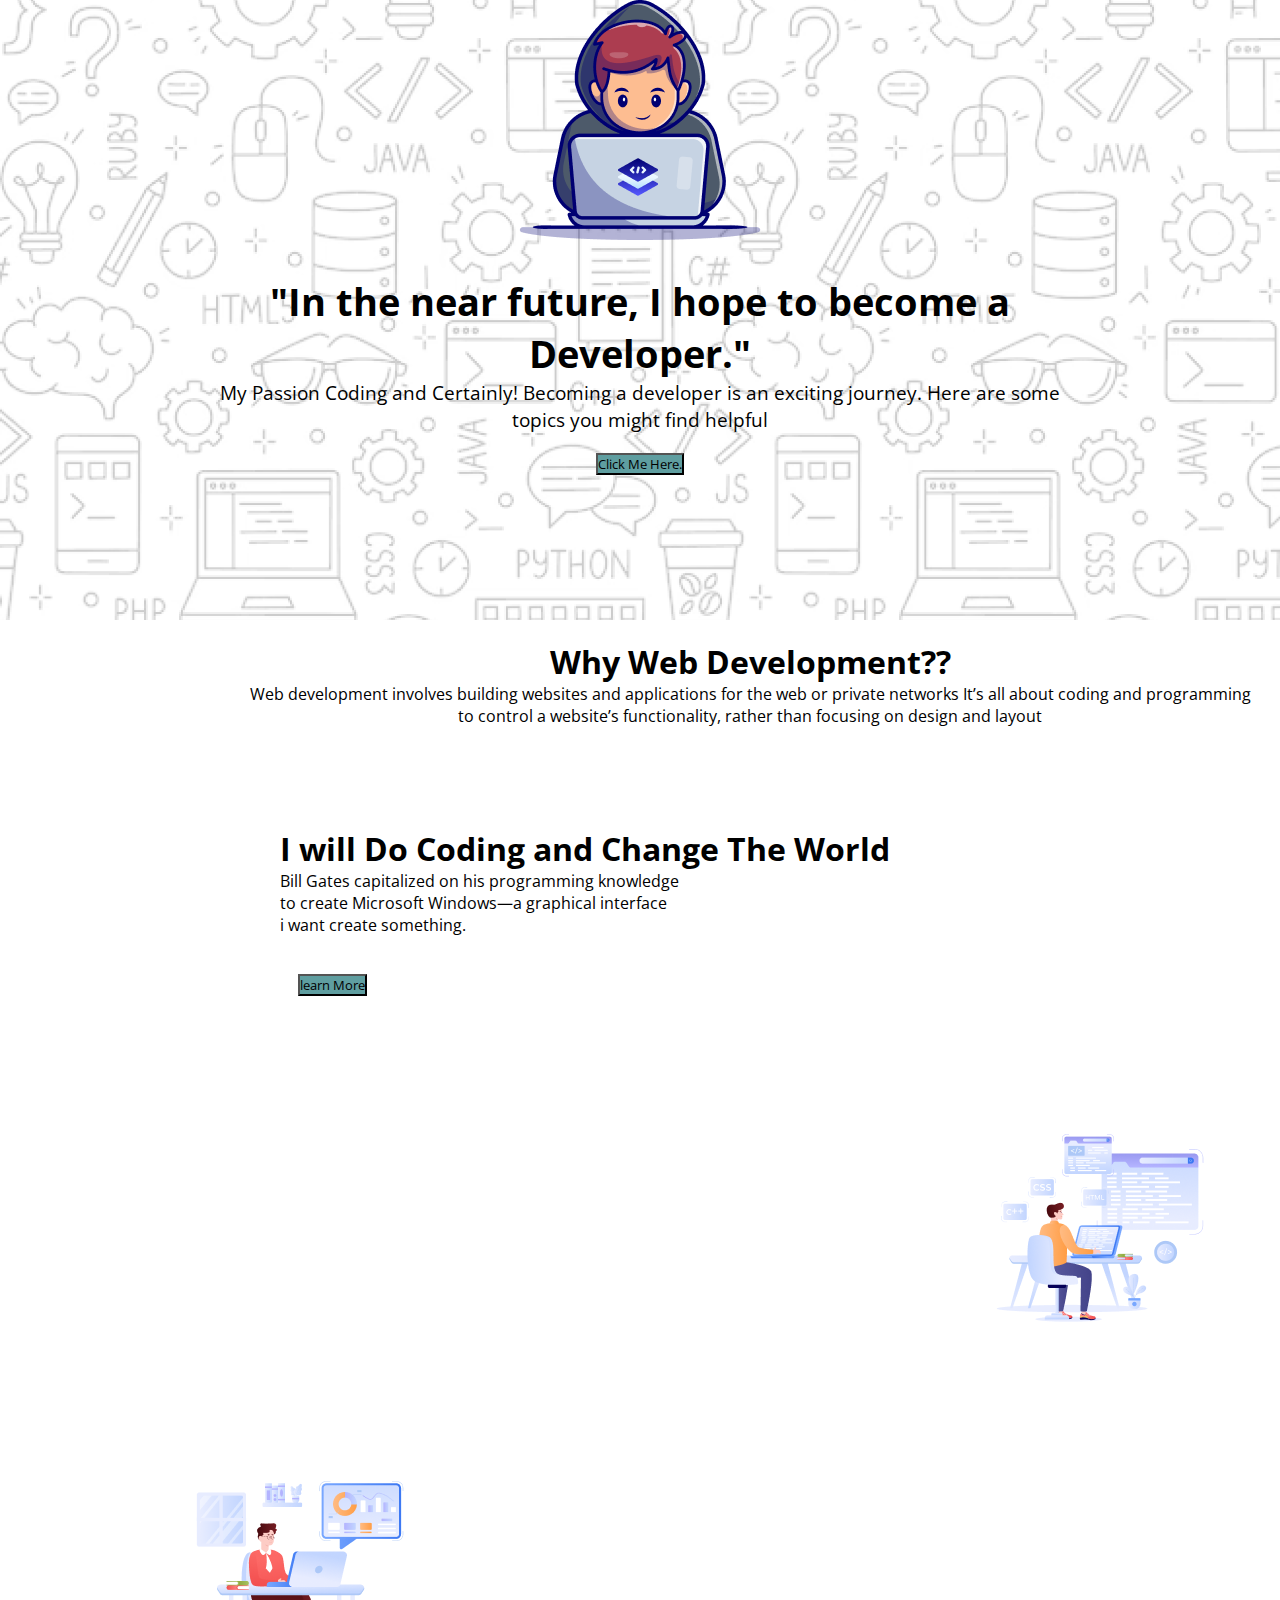
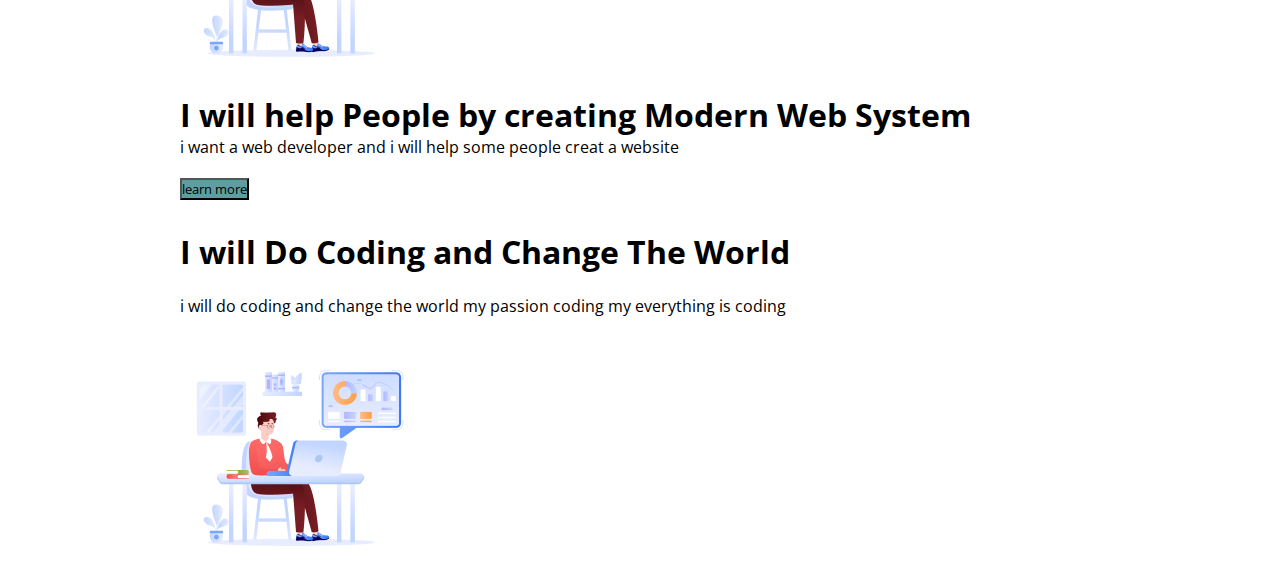
==== index.html @ 132b9c55 "main-part complit" ====
<!DOCTYPE html>
<html lang="en">
<head>
    <meta charset="UTF-8">
    <meta name="viewport" content="width=device-width, initial-scale=1.0">
    <title>PRO-HER0-ASSIGN-1</title>
    <link rel="stylesheet" href="./styles/style.css">
</head>
<body>
   <header>
    <div class="header-section">
        <div>
            <img class="banner-image" src="assets/Group.png" alt="Group-pic">

        </div>
        <div class="text-section" >
            <h1>"In the near future, I hope to become a <br>Developer."</h1>
            <p>My Passion Coding and Certainly! Becoming a developer is an exciting journey. Here are some <br> topics you might find helpful</p>
            <button>Click Me Here.</button>
        </div>

   </header>
   <main class="main-section" >
<div class="main-text">
<h1>Why Web Development??</h1>
<p>Web development involves building websites and applications for the web or private networks It’s all about coding and programming <br>to control a website’s functionality, rather than focusing on design and layout</p>
</div>
<div class="text-image" >
    <h1>I will Do Coding and Change The World</h1>
    <p>Bill Gates capitalized on his programming knowledge <br> 
        to create Microsoft Windows—a graphical interface <br>
        i want create something.</p> 
        <div class="btn">
            <button>learn More</button>
        </div>

          <div class="image-style" > 
            <img src="assets/Group 4.png" alt="group4">
        </div>
    

</div>

<div>
    <img src="assets/Group 3.png" alt="group3">
</div>
<div>
    <h1> I will help People by creating Modern Web System</h1>
<p>i want a web developer and i will help some people creat a website</p>
<button>learn more</button>
</div>
<div class="h1-p" >
    <h1>I will Do Coding and Change The World</h1>
    <br>
    <p>i will do coding and change the world my passion coding my everything is coding</p>
</div>
<div>
    <img src="assets/Group 3.png" alt="png">
</div>


   </main>
   <footer></footer>
</body>
</html>
---- styles/style.css ----
@import url('https://fonts.googleapis.com/css2?family=Open+Sans:ital,wght@0,300..800;1,300..800&display=swap');
*{
    box-sizing: border-box;
    margin: 0;
    padding: 0;
font-family: "Open Sans", sans-serif;
}
.header-section{
  max-Width: 1540px;
Height: 620px;
background-image: url(/assets/Hero-bg.png);
}
.banner-image{
    display: block;
    margin-right: auto;
    margin-left: auto;
}
.text-section{
    text-align: center;
    margin-top: 35px;
font-size: larger;
}
button{
    background-color: cadetblue;
    margin-top: 20px;
    
}
.main-section{
    width: 1140px;
    height: 1395px;
    top: 857px;
    left: 148px;
    background-color: rgb(255, 255, 255);
    margin-top: 20px;
    margin-left: 180px;
}
.main-text{
    text-align: center;
}
.btn{
    margin: 8px;
    padding: 10px;
}
.text-image{
    margin: 50px;
    padding: 50px;

}
.image-style{
display: flex;
justify-content:flex-end;
padding-top: 10%;
height: auto;
width: auto;
    
}
.h1-p{
    margin-top: 30px;
    padding-bottom: 20px;
}
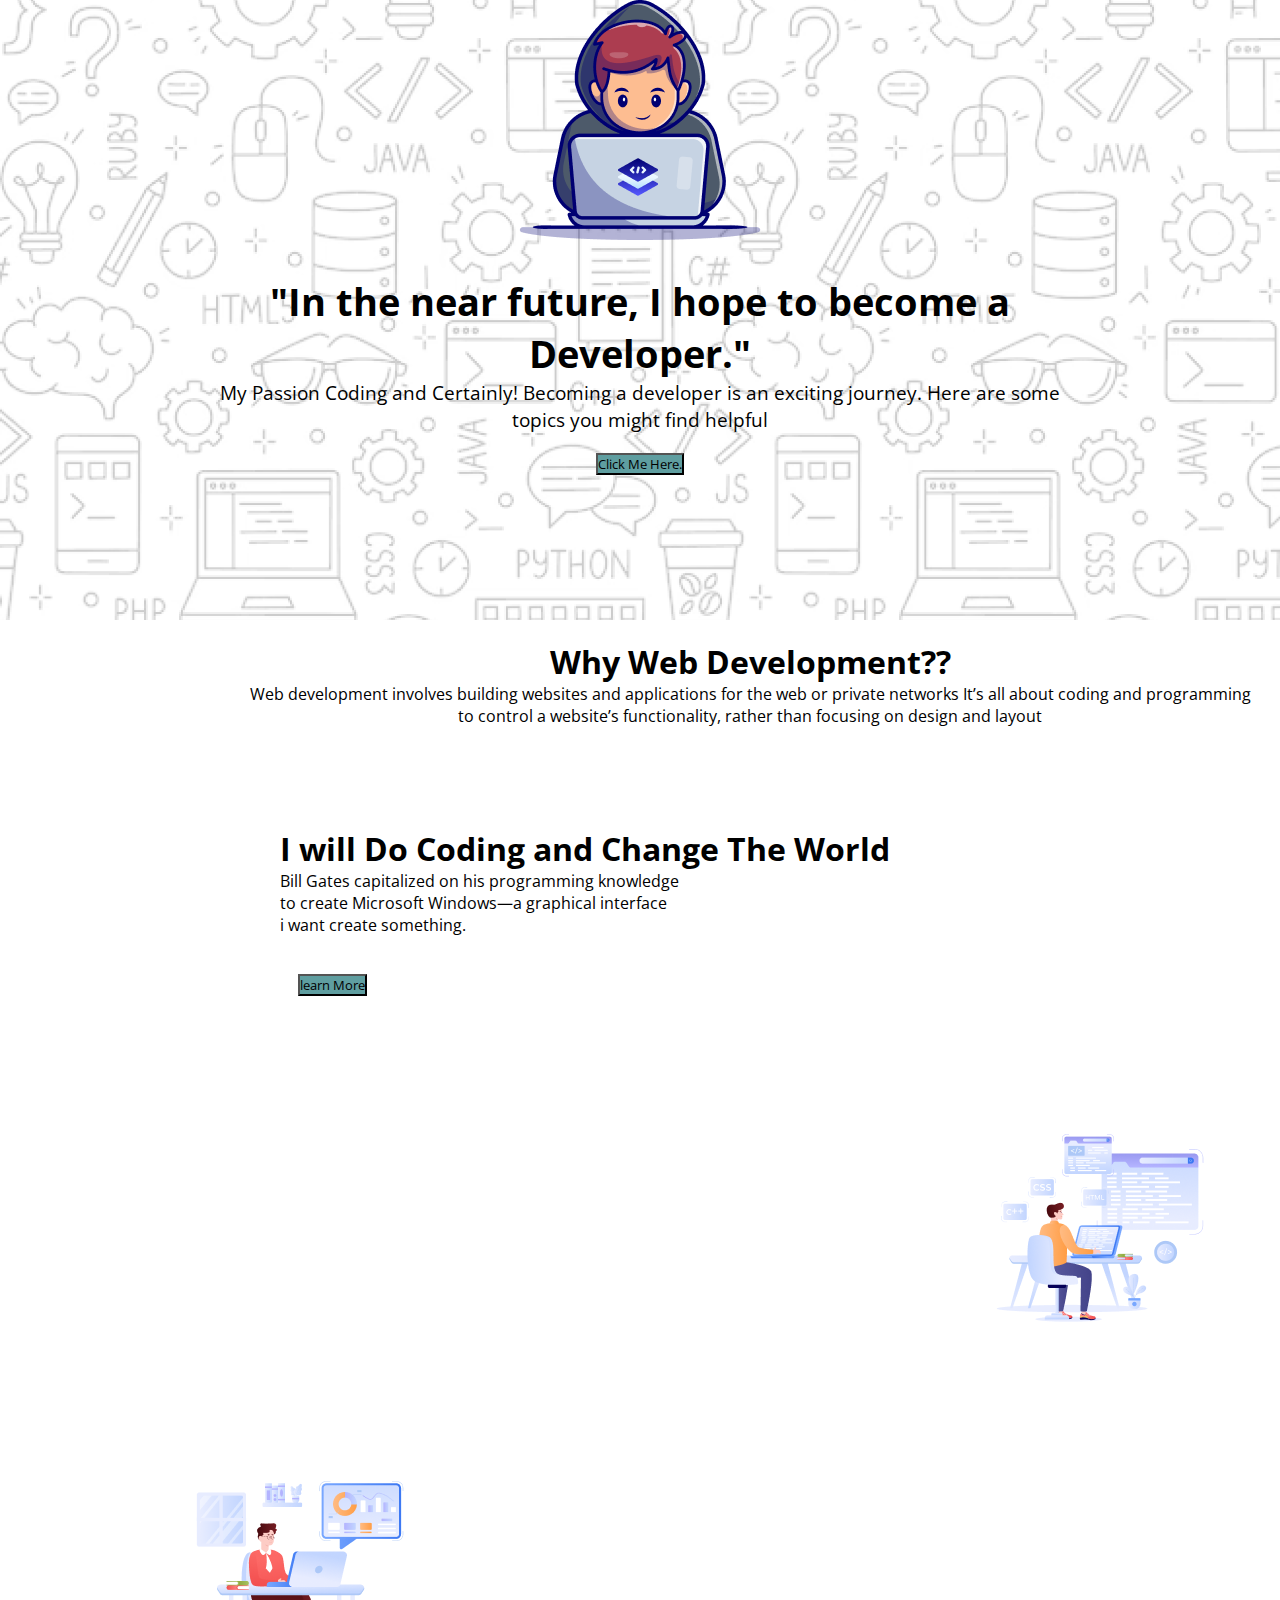
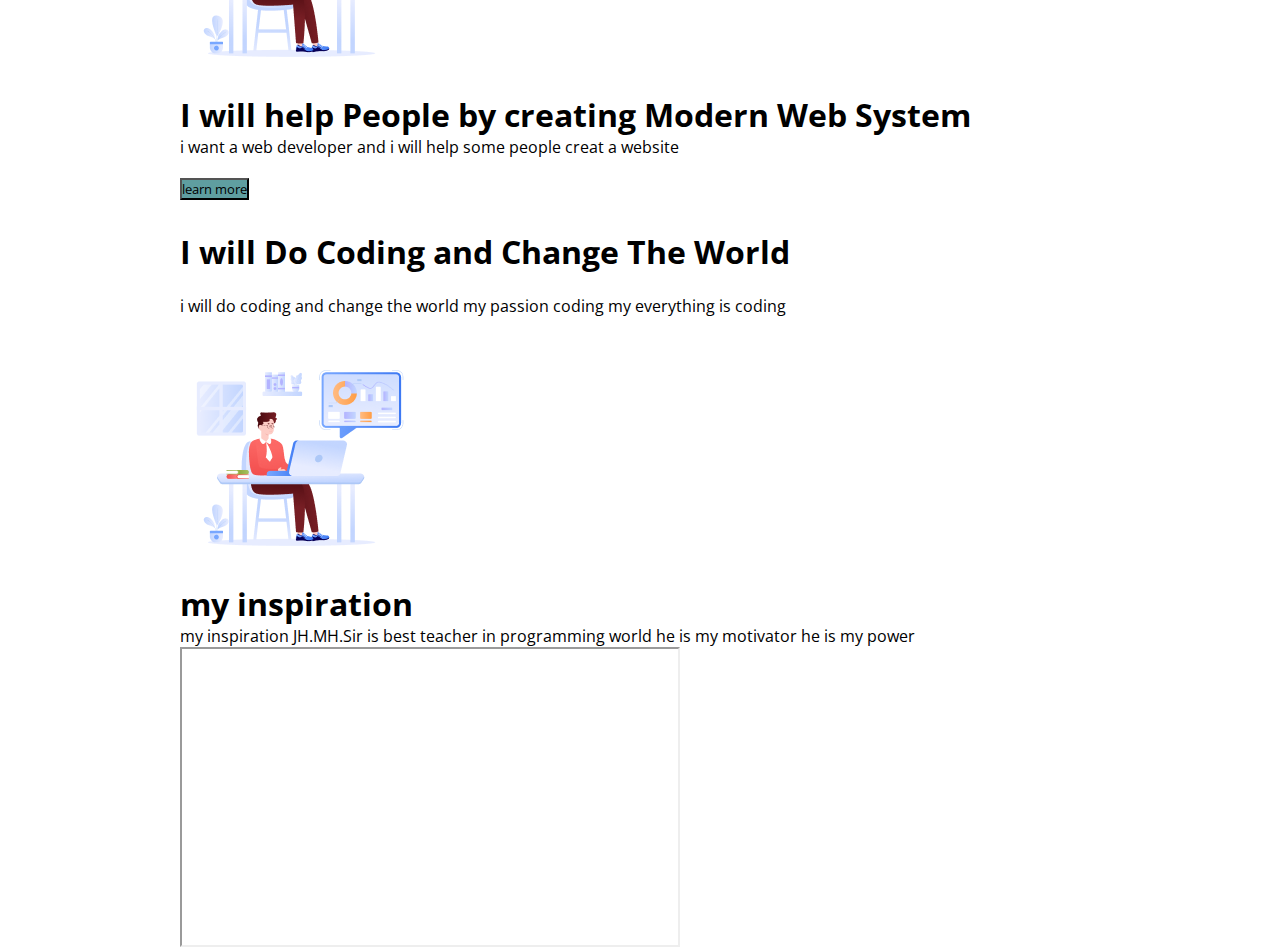
==== commit 1327ee8f: "my inspirision commit complite" ====
--- a/index.html
+++ b/index.html
@@ -57,8 +57,14 @@
 <div>
     <img src="assets/Group 3.png" alt="png">
 </div>
-
-
+<div>
+    <h1>my inspiration</h1>
+    <p>my inspiration JH.MH.Sir is best teacher in programming world
+        he is my motivator he is my power  </p>
+</div>
+<div>
+    <iframe height="300px" width="500px" src="https://youtu.be/01l0s1iR_ZI?si=GjSwf5OFr8NSJ6lz">my inspiration" ></iframe>
+</div>
    </main>
    <footer></footer>
 </body>
